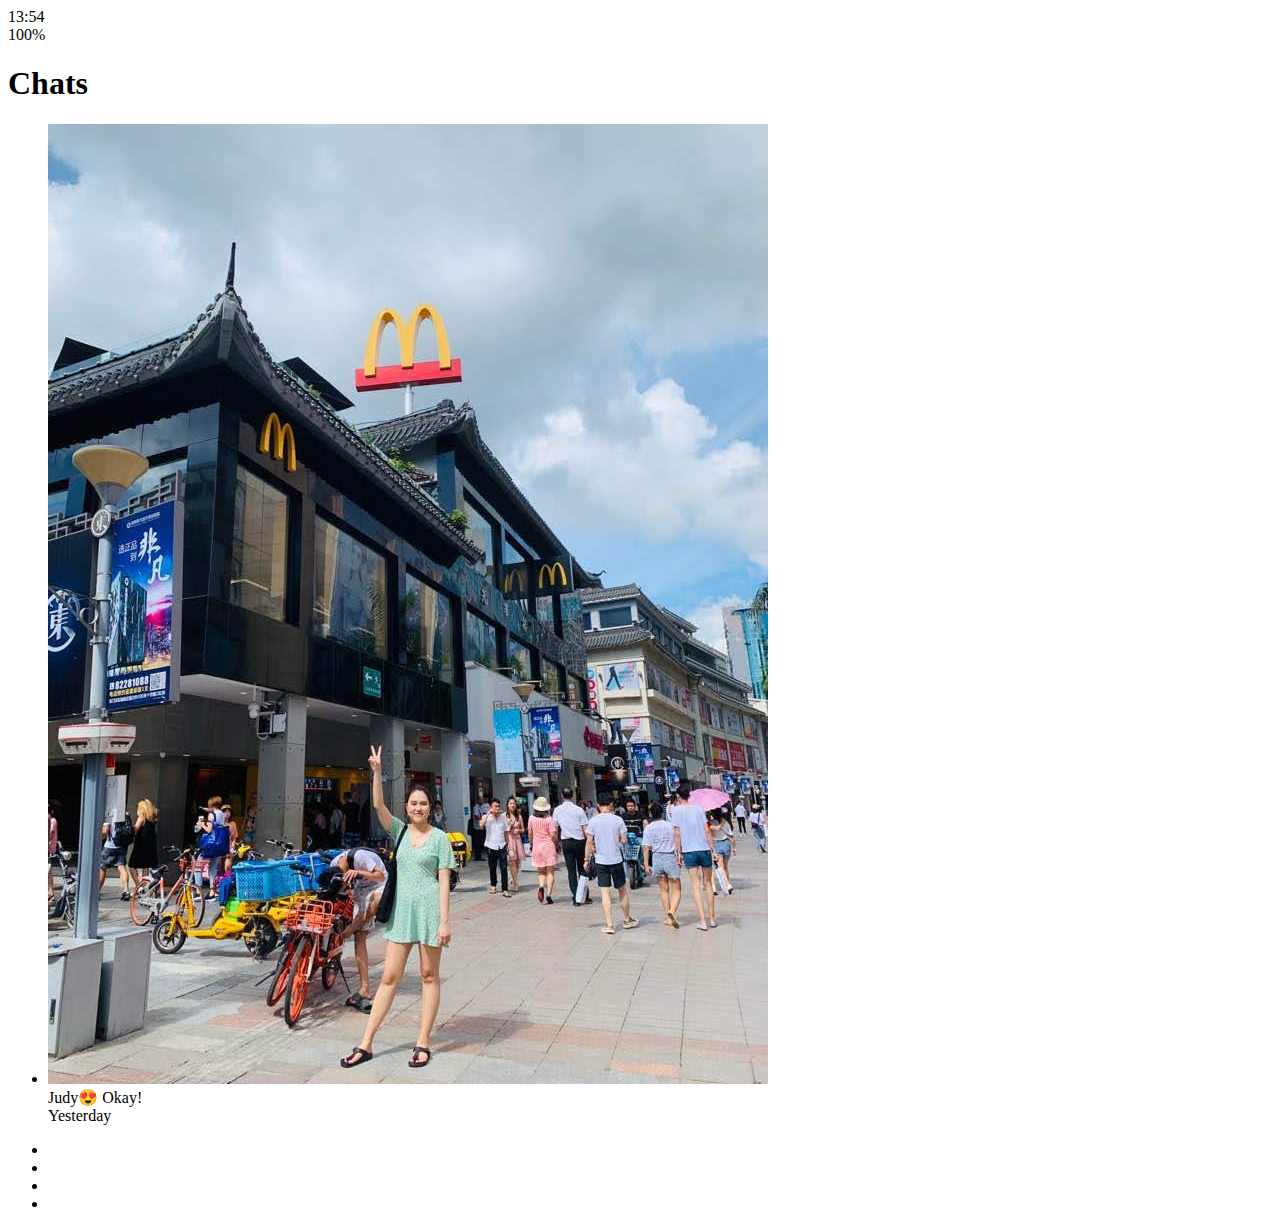
==== index.html @ 75685fa6 "Modified img src" ====
<!DOCTYPE html>
<html lang="en">
  <head>
    <meta charset="UTF-8" />
    <meta name="viewport" content="width=device-width, initial-scale=1.0" />
    <meta http-equiv="X-UA-Compatible" content="ie=edge" />
    <link
      rel="stylesheet"
      href="https://use.fontawesome.com/releases/v5.7.2/css/all.css"
      integrity="sha384-fnmOCqbTlWIlj8LyTjo7mOUStjsKC4pOpQbqyi7RrhN7udi9RwhKkMHpvLbHG9Sr"
      crossorigin="anonymous"
    />
    <title>Chats | Kakao Talk Clone</title>
  </head>
  <body>
    <div class="status-bar">
      <div class="status-bar__column">
        <span class="status-bar__clock">13:54</span>
      </div>
      <div class="status-bar__column">
        <i class="fas fa-clock"></i>
        <i class="fas fa-volumn-mute"></i>
        <i class="fas fa-wifi"></i>
        <span class="status-bar__battery-level">100%</span>
        <i class="fas fa-battery-full"></i>
      </div>
    </div>
    <header class="header">
      <div class="header__header-column">
        <h1 class="header__title">Chats</h1>
      </div>
      <div class="header__header-column">
        <span class="header__icon">
          <i class="fas fa-search"></i>
        </span>
        <span class="header__icon">
          <i class="fas fa-comment-medical"></i>
        </span>
        <span class="header__icon">
          <i class="fas fa-cog"></i>
        </span>
      </div>
    </header>
    <main class="chats">
      <ul class="chats__list">
        <li class="chats__chat chat">
          <div class="chat__column">
            <img class="chat__avatar g-avatar" src="images/avatar_judy.JPG" />
            <div class="chat__content">
              <span class="chat__username">Judy😍</span>
              <span class="chat__preview">Okay!</span>
            </div>
          </div>
          <div class="chat__column">
            <span class="chat__timestamp">Yesterday</span>
          </div>
        </li>
      </ul>
    </main>
    <nav class="nav">
      <ul class="nav__list">
        <li class="nav__list-item">
          <a href="friends.html" class="nav__list-link">
            <i class="far fa-user"></i>
          </a>
        </li>
        <li class="nav__list-item">
          <a href="index.html" class="nav__list-link">
            <i class="fas fa-comment"></i>
          </a>
        </li>
        <li class="nav__list-item">
          <a href="find.html" class="nav__list-link">
            <i class="fas fa-search"></i>
          </a>
        </li>
        <li class="nav__list-item">
          <a href="more.html" class="nav__list-link">
            <i class="fas fa-ellipsis-h"></i>
          </a>
        </li>
      </ul>
    </nav>
  </body>
</html>
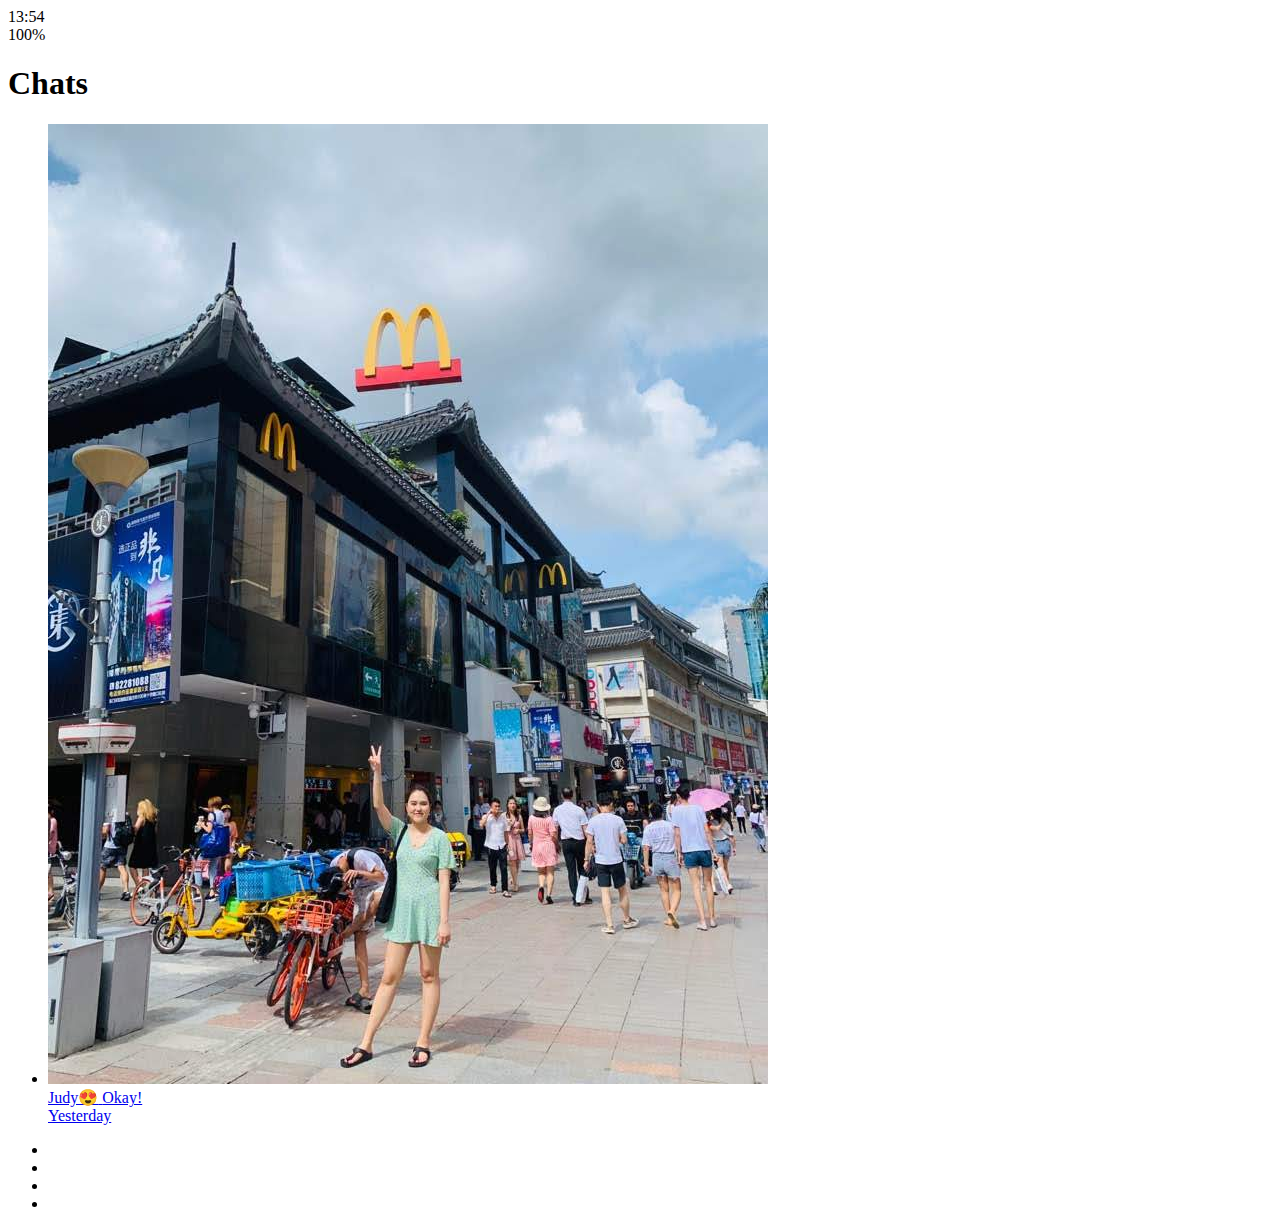
==== commit 936d4d24: "1-9. Chat Screen" ====
--- a/index.html
+++ b/index.html
@@ -19,7 +19,7 @@
       </div>
       <div class="status-bar__column">
         <i class="fas fa-clock"></i>
-        <i class="fas fa-volumn-mute"></i>
+        <i class="fas fa-volume-mute"></i>
         <i class="fas fa-wifi"></i>
         <span class="status-bar__battery-level">100%</span>
         <i class="fas fa-battery-full"></i>
@@ -44,16 +44,18 @@
     <main class="chats">
       <ul class="chats__list">
         <li class="chats__chat chat">
-          <div class="chat__column">
-            <img class="chat__avatar g-avatar" src="images/avatar_judy.JPG" />
-            <div class="chat__content">
-              <span class="chat__username">Judy😍</span>
-              <span class="chat__preview">Okay!</span>
+          <a href="chat.html">
+            <div class="chat__column">
+              <img class="chat__avatar g-avatar" src="images/avatar_judy.JPG" />
+              <div class="chat__content">
+                <span class="chat__username">Judy😍</span>
+                <span class="chat__preview">Okay!</span>
+              </div>
             </div>
-          </div>
-          <div class="chat__column">
-            <span class="chat__timestamp">Yesterday</span>
-          </div>
+            <div class="chat__column">
+              <span class="chat__timestamp">Yesterday</span>
+            </div>
+          </a>
         </li>
       </ul>
     </main>
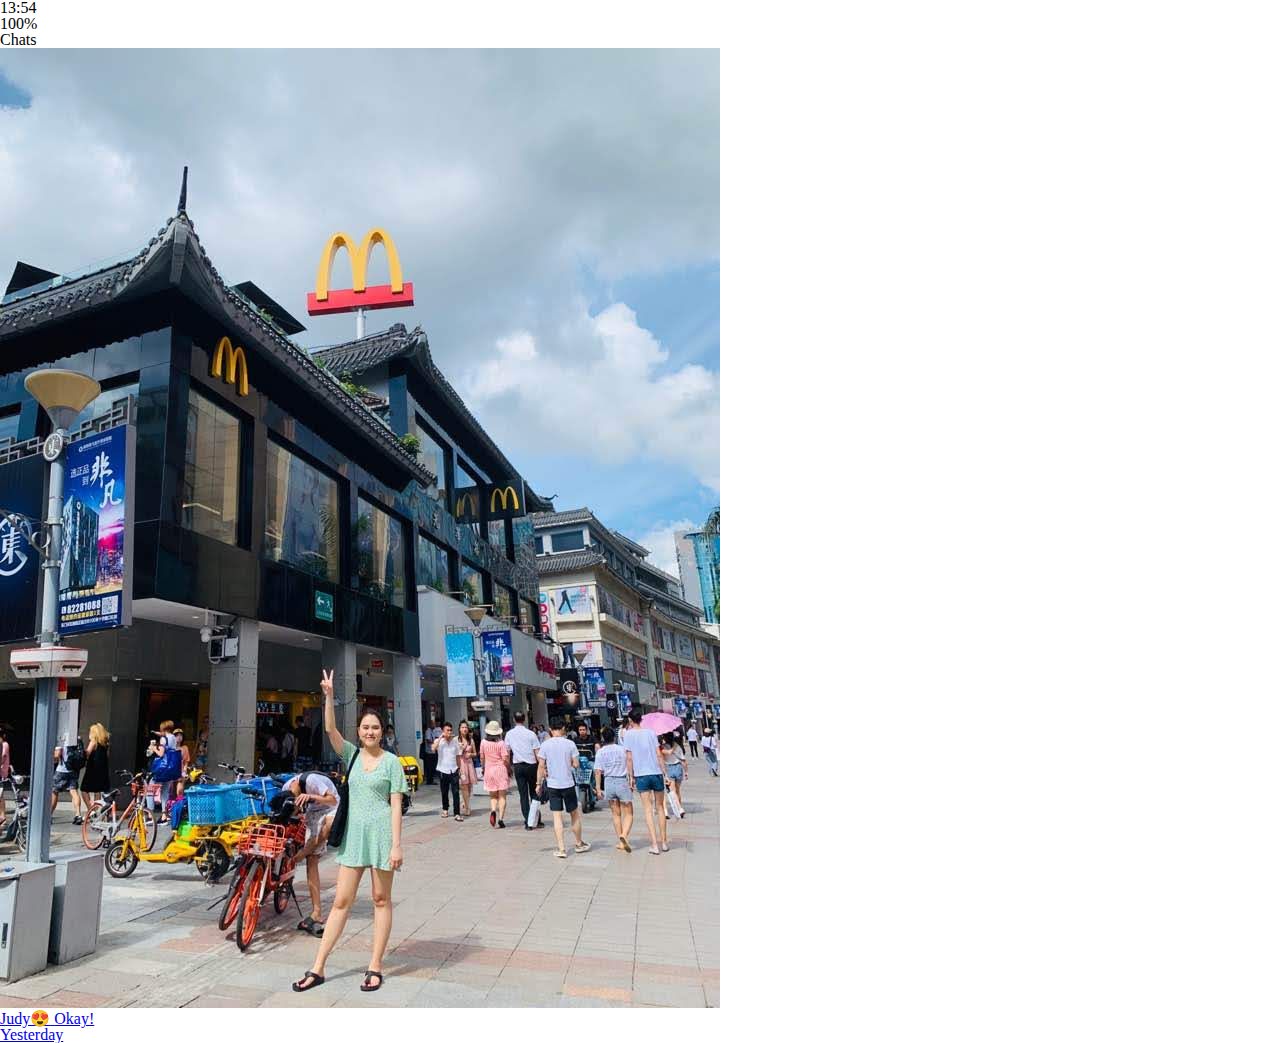
==== commit 4c793298: "2-0. ResetCSS" ====
--- a/index.html
+++ b/index.html
@@ -10,6 +10,7 @@
       integrity="sha384-fnmOCqbTlWIlj8LyTjo7mOUStjsKC4pOpQbqyi7RrhN7udi9RwhKkMHpvLbHG9Sr"
       crossorigin="anonymous"
     />
+    <link rel="stylesheet" href="css/styles.css" />
     <title>Chats | Kakao Talk Clone</title>
   </head>
   <body>
--- a/css/styles.css
+++ b/css/styles.css
@@ -0,0 +1 @@
+@import "reset.css";
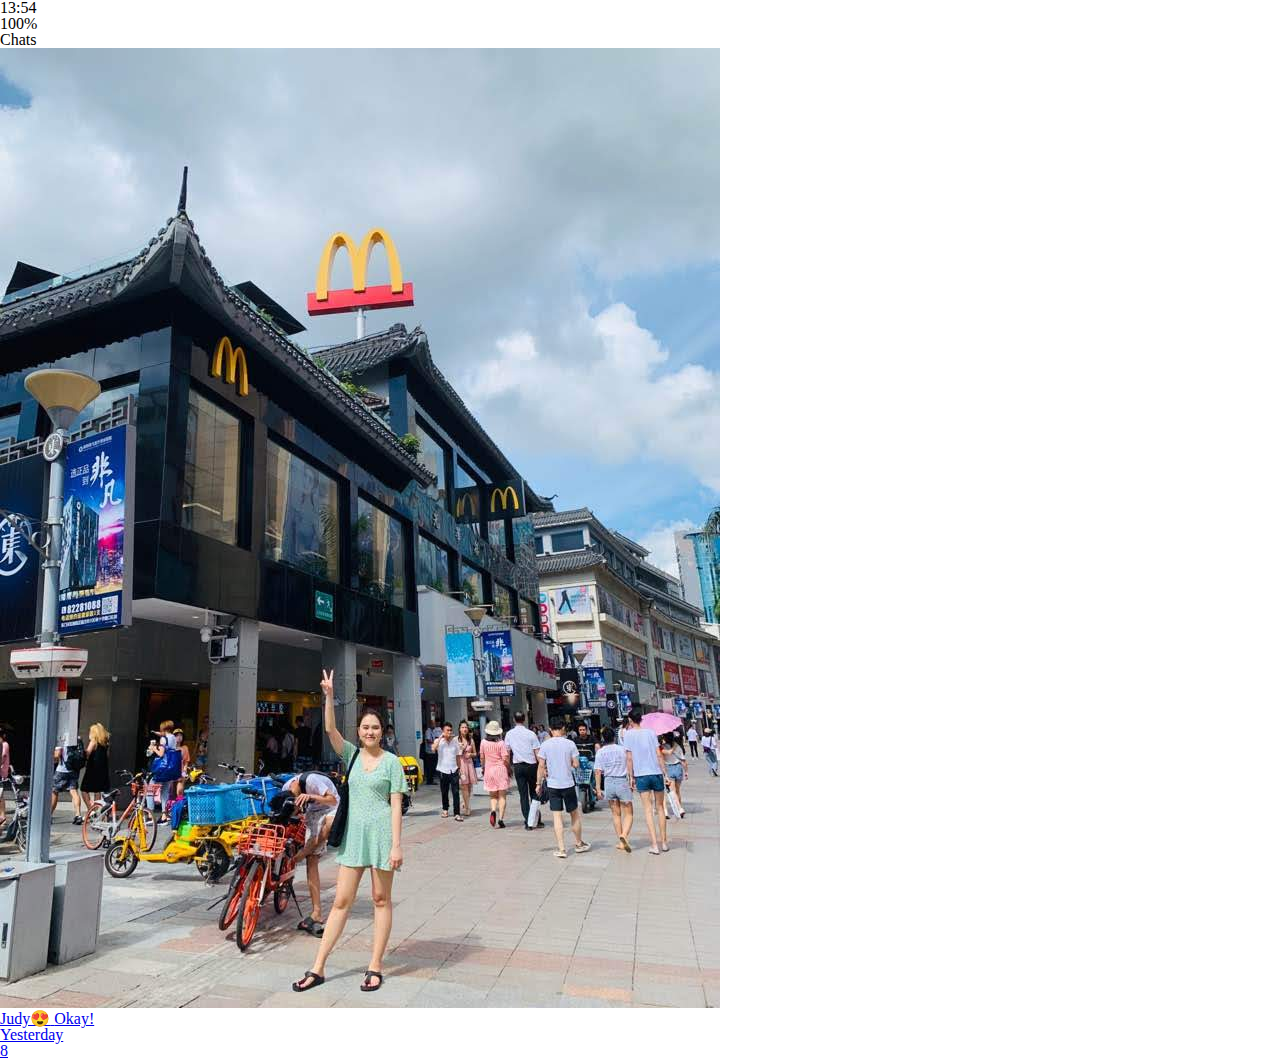
==== commit bd61e36b: "2-5. Navigation Bar part Two" ====
--- a/index.html
+++ b/index.html
@@ -69,6 +69,7 @@
         </li>
         <li class="nav__list-item">
           <a href="index.html" class="nav__list-link">
+            <div class="nav__badge">8</div>
             <i class="fas fa-comment"></i>
           </a>
         </li>
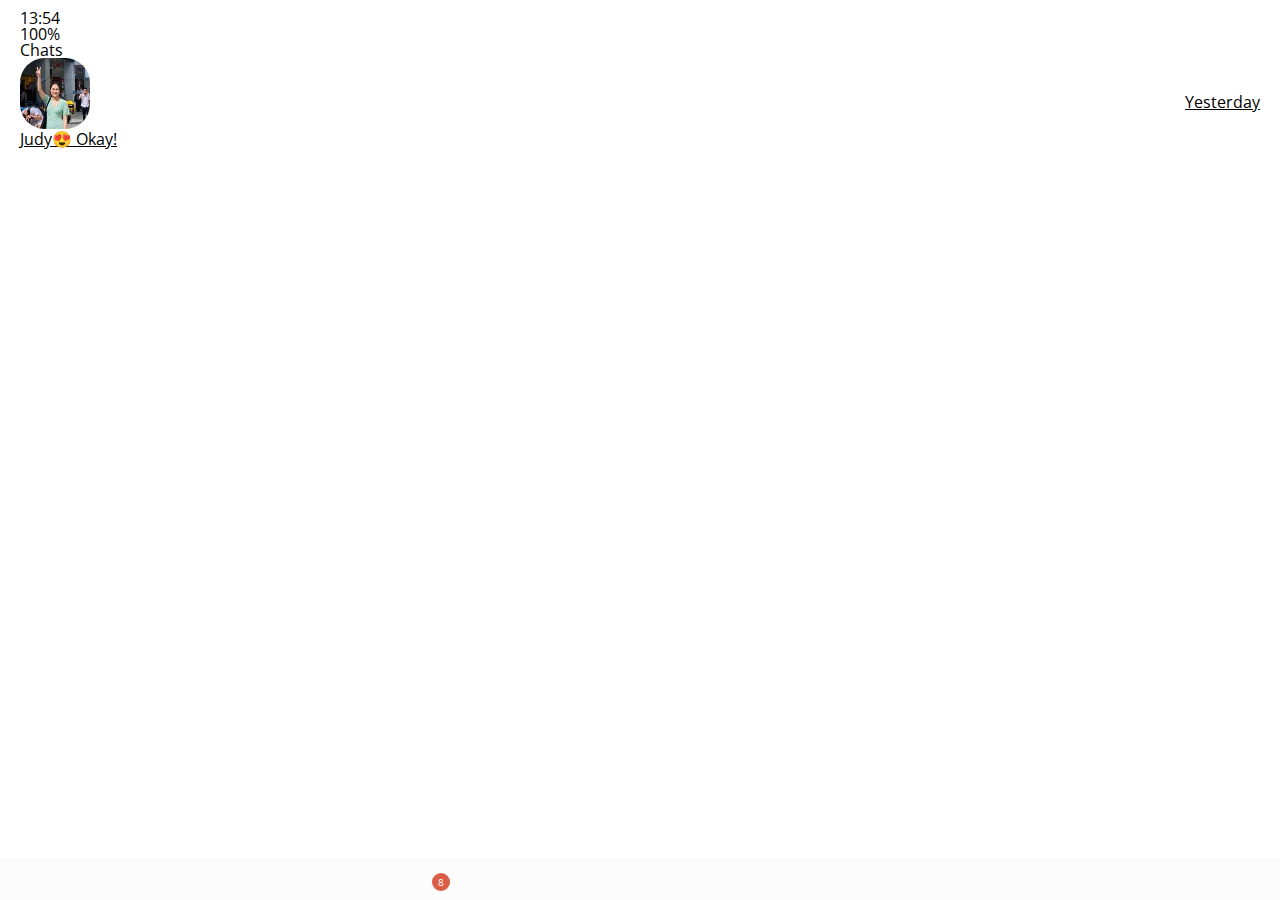
==== commit bc6e619e: "2-6. Friend Component part One" ====
--- a/index.html
+++ b/index.html
@@ -46,15 +46,20 @@
       <ul class="chats__list">
         <li class="chats__chat chat">
           <a href="chat.html">
-            <div class="chat__column">
-              <img class="chat__avatar g-avatar" src="images/avatar_judy.JPG" />
-              <div class="chat__content">
-                <span class="chat__username">Judy😍</span>
-                <span class="chat__preview">Okay!</span>
+            <div class="chats__chat friend friend--lg">
+              <div class="friend__column">
+                <img
+                  class="g-avatar friend__avatar"
+                  src="images/avatar_judy.JPG"
+                />
+                <div class="friend__content">
+                  <span class="friend__name">Judy😍</span>
+                  <span class="friend__bottom-text">Okay!</span>
+                </div>
               </div>
-            </div>
-            <div class="chat__column">
-              <span class="chat__timestamp">Yesterday</span>
+              <div class="friend__column">
+                <span class="chat__timestamp">Yesterday</span>
+              </div>
             </div>
           </a>
         </li>
--- a/css/styles.css
+++ b/css/styles.css
@@ -1 +1,21 @@
+@import url("https://fonts.googleapis.com/css?family=Open+Sans:400,600&display=swap");
 @import "reset.css";
+@import "status-bar.css";
+@import "header.css";
+@import "nav-bar.css";
+@import "friend.css";
+
+* {
+  box-sizing: border-box;
+}
+
+body {
+  background-color: white;
+  padding: 10px 20px;
+  font-family: "Open Sans", -apple-system, BlinkMacSystemFont, "Segoe UI",
+    Roboto, Oxygen, Ubuntu, Cantarell, "Helvetica Neue", sans-serif;
+}
+
+a {
+  color: inherit;
+}
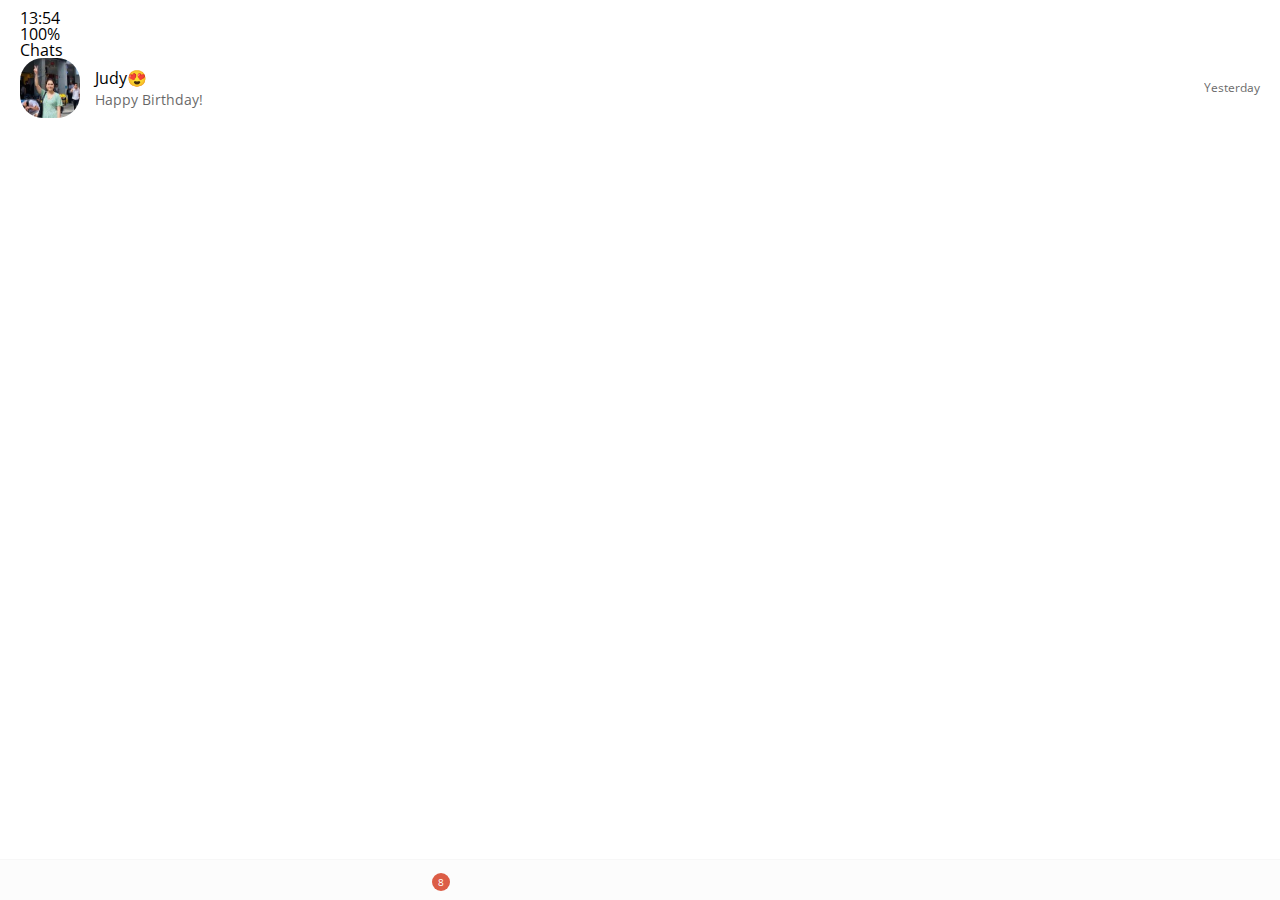
==== commit 46c95071: "2-14. Chat Screen part Three" ====
--- a/index.html
+++ b/index.html
@@ -49,12 +49,12 @@
             <div class="chats__chat friend friend--lg">
               <div class="friend__column">
                 <img
-                  class="g-avatar friend__avatar"
+                  class="m-avatar friend__avatar"
                   src="images/avatar_judy.JPG"
                 />
                 <div class="friend__content">
                   <span class="friend__name">Judy😍</span>
-                  <span class="friend__bottom-text">Okay!</span>
+                  <span class="friend__bottom-text">Happy Birthday!</span>
                 </div>
               </div>
               <div class="friend__column">
--- a/css/styles.css
+++ b/css/styles.css
@@ -1,9 +1,14 @@
-@import url("https://fonts.googleapis.com/css?family=Open+Sans:400,600&display=swap");
+@import url("https://fonts.googleapis.com/css?family=Open+Sans:300,400,600&display=swap");
 @import "reset.css";
 @import "status-bar.css";
 @import "header.css";
 @import "nav-bar.css";
 @import "friend.css";
+@import "friends.css";
+@import "find.css";
+@import "more.css";
+@import "settings.css";
+@import "chat.css";
 
 * {
   box-sizing: border-box;
@@ -18,4 +23,5 @@
 
 a {
   color: inherit;
+  text-decoration: none;
 }
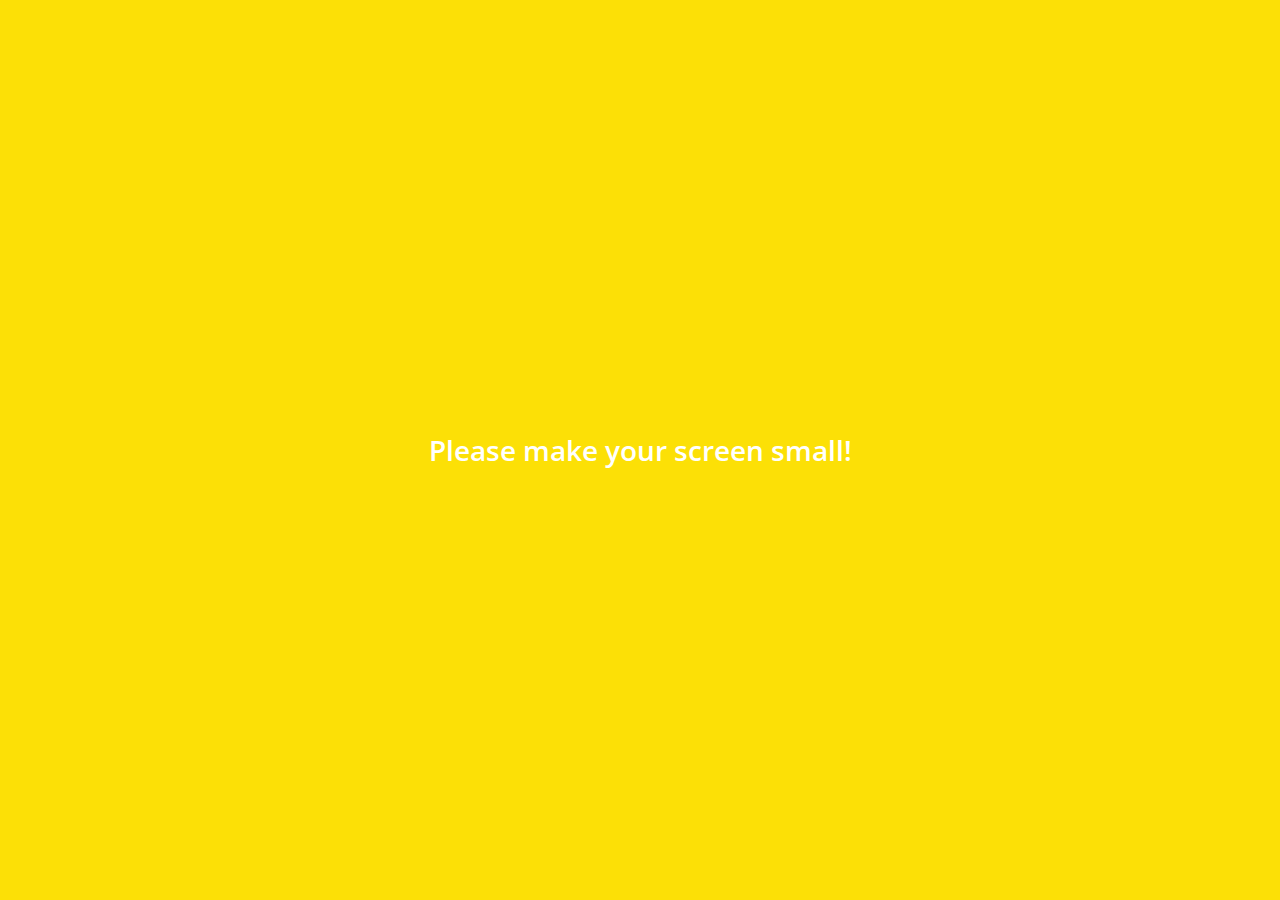
==== commit fcfc8b80: "3-5. Screen Size Media Query" ====
--- a/index.html
+++ b/index.html
@@ -90,5 +90,8 @@
         </li>
       </ul>
     </nav>
+    <div class="bigScreen">
+      <span class="bigScreen__text">Please make your screen small!</span>
+    </div>
   </body>
 </html>
--- a/css/styles.css
+++ b/css/styles.css
@@ -9,6 +9,7 @@
 @import "more.css";
 @import "settings.css";
 @import "chat.css";
+@import "mobile.css";
 
 * {
   box-sizing: border-box;
@@ -25,3 +26,18 @@
   color: inherit;
   text-decoration: none;
 }
+
+@keyframes fadeIn {
+  from {
+    opacity: 0;
+    transform: translateY(50px);
+  }
+  to {
+    opacity: 1;
+    transform: none;
+  }
+}
+
+main {
+  animation: fadeIn 0.5s ease-in-out;
+}
